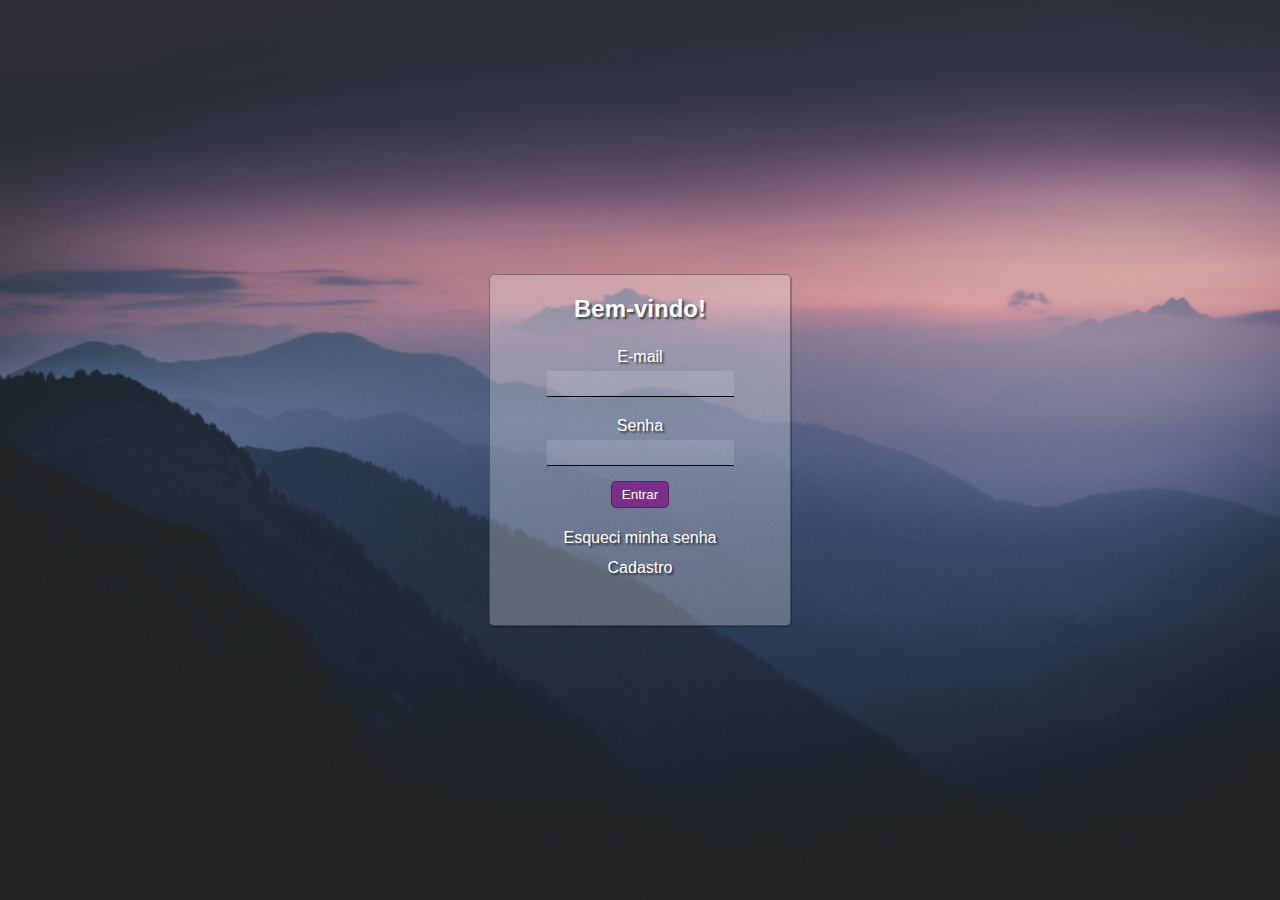
==== index.html @ 72c020cc "Initial commit" ====
<!DOCTYPE html>
<html lang="pt-br">
<head>
    <meta charset="UTF-8">
    <meta name="viewport" content="width=device-width, initial-scale=1.0">
    <title>Login</title>
    <link rel="stylesheet" href="estilo/style.css">
</head>
<body>
    <main>
        <section>
            <form action="cadastro.php">
                <h2>Bem-vindo!</h2>
                <p>
                    <label for="iemail">E-mail</label>
                    <input type="email" name="email" id="iemail" required>
                </p>
                <p>
                    <label for="isenha">Senha</label>
                    <input type="password" name="senha" id="isenha" required minlength="8">
                </p>

                <p>
                    <input id="entrar" type="submit" value="Entrar">
                </p>

                <p>
                    <a href="Cadastro.html">Esqueci minha senha</a>
                    <a href="Cadastro.html"> Cadastro</a>
                </p>
            </form>
        </section>
    </main>
</body>
</html>
---- estilo/style.css ----
@charset "UTF-8";

* {
    font-family: Arial, Helvetica, sans-serif;
    margin: 0px;
    padding: 0px;

}

body {
    width: 100vw;
    height: 100vh;
    background-image: url(../imagens/pexels-simon-rizzi-1809644.jpg);
    background-position: top center;
    background-repeat: no-repeat;
    background-size: cover;
    position: relative;
}

form {
    position: absolute;
    transform: translate(-50%, -50%);
    top: 50%;
    left: 50%;
    margin: auto;
    display: block;
    width: 300px;
    height: 350px;
    border: 1px solid rgba(0, 0, 0, 0.349);
    border-radius: 5px;
    background-color: rgba(255, 255, 255, 0.267);
    box-shadow: 1px 1px 1px rgba(0, 0, 0, 0.288);
}

form h2 {
    text-align: center;
    padding: 20px;
    color: white;
    text-shadow: 2px 2px 2px rgba(0, 0, 0, 0.575);

}

label {
    display: block;
    text-align: center;
    padding: 5px;
    color: white;
    text-shadow: 2px 2px 2px rgba(0, 0, 0, 0.575);
    font-size: 1em;
}

input {
    background-color: rgba(255, 255, 255, 0.13);
    display: block;
    margin: auto;
    margin-bottom: 15px;
    padding: 5px;
    border: none;
    border-bottom: 1px solid black;
    color: white;
    font-weight: 400;
}

input#entrar{
    background-color: rgba(128, 0, 128, 0.623);
    border: 1px solid rgba(0, 0, 0, 0.322);
    border-radius: 5px;
    padding: 5px 10px;
    
}

input#entrar:hover {
    background-color: rgb(92, 1, 92);
}

p > a {
    line-height: 30px;
    display:block;
    text-align: center;
    text-decoration: none;
    color: white;
    font-weight: 400;
    text-shadow: 2px 2px 2px rgba(0, 0, 0, 0.575);
}

p > a:hover {
    text-decoration: underline;
}
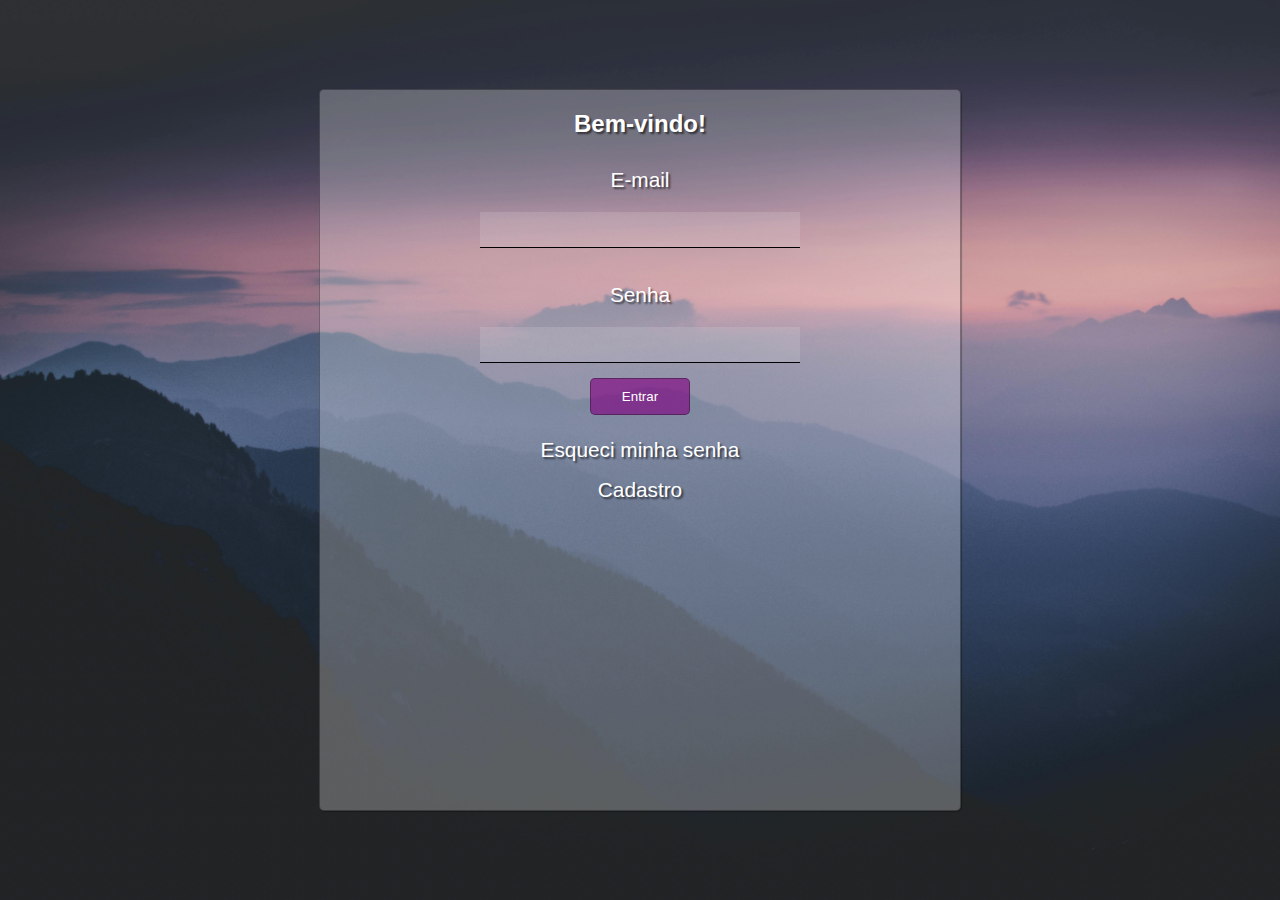
==== commit 6a7d7a20: "responsividade" ====
--- a/index.html
+++ b/index.html
@@ -5,6 +5,7 @@
     <meta name="viewport" content="width=device-width, initial-scale=1.0">
     <title>Login</title>
     <link rel="stylesheet" href="estilo/style.css">
+    <link rel="stylesheet" href="estilo/media-query.css">
 </head>
 <body>
     <main>
--- a/estilo/style.css
+++ b/estilo/style.css
@@ -24,8 +24,8 @@
     left: 50%;
     margin: auto;
     display: block;
-    width: 300px;
-    height: 350px;
+    width: 90vw;
+    height:80vh;
     border: 1px solid rgba(0, 0, 0, 0.349);
     border-radius: 5px;
     background-color: rgba(255, 255, 255, 0.267);
@@ -34,7 +34,7 @@
 
 form h2 {
     text-align: center;
-    padding: 20px;
+    padding: 20px 20px 10px 20px;
     color: white;
     text-shadow: 2px 2px 2px rgba(0, 0, 0, 0.575);
 
@@ -43,10 +43,10 @@
 label {
     display: block;
     text-align: center;
-    padding: 5px;
+    padding: 20px;
     color: white;
     text-shadow: 2px 2px 2px rgba(0, 0, 0, 0.575);
-    font-size: 1em;
+    font-size: 1.3em;
 }
 
 input {
@@ -54,7 +54,8 @@
     display: block;
     margin: auto;
     margin-bottom: 15px;
-    padding: 5px;
+    padding: 10px;
+    width: 300px;
     border: none;
     border-bottom: 1px solid black;
     color: white;
@@ -65,7 +66,8 @@
     background-color: rgba(128, 0, 128, 0.623);
     border: 1px solid rgba(0, 0, 0, 0.322);
     border-radius: 5px;
-    padding: 5px 10px;
+    width: 100px;
+    padding: 10px 15px;
     
 }
 
@@ -74,7 +76,8 @@
 }
 
 p > a {
-    line-height: 30px;
+    font-size: 1.3em;
+    line-height: 40px;
     display:block;
     text-align: center;
     text-decoration: none;
--- a/estilo/media-query.css
+++ b/estilo/media-query.css
@@ -0,0 +1,8 @@
+@charset "UTF-8";
+
+@media screen and (min-width: 768px) {
+    form {
+        width: 50vw;
+        height: 80vh;
+    }
+}
